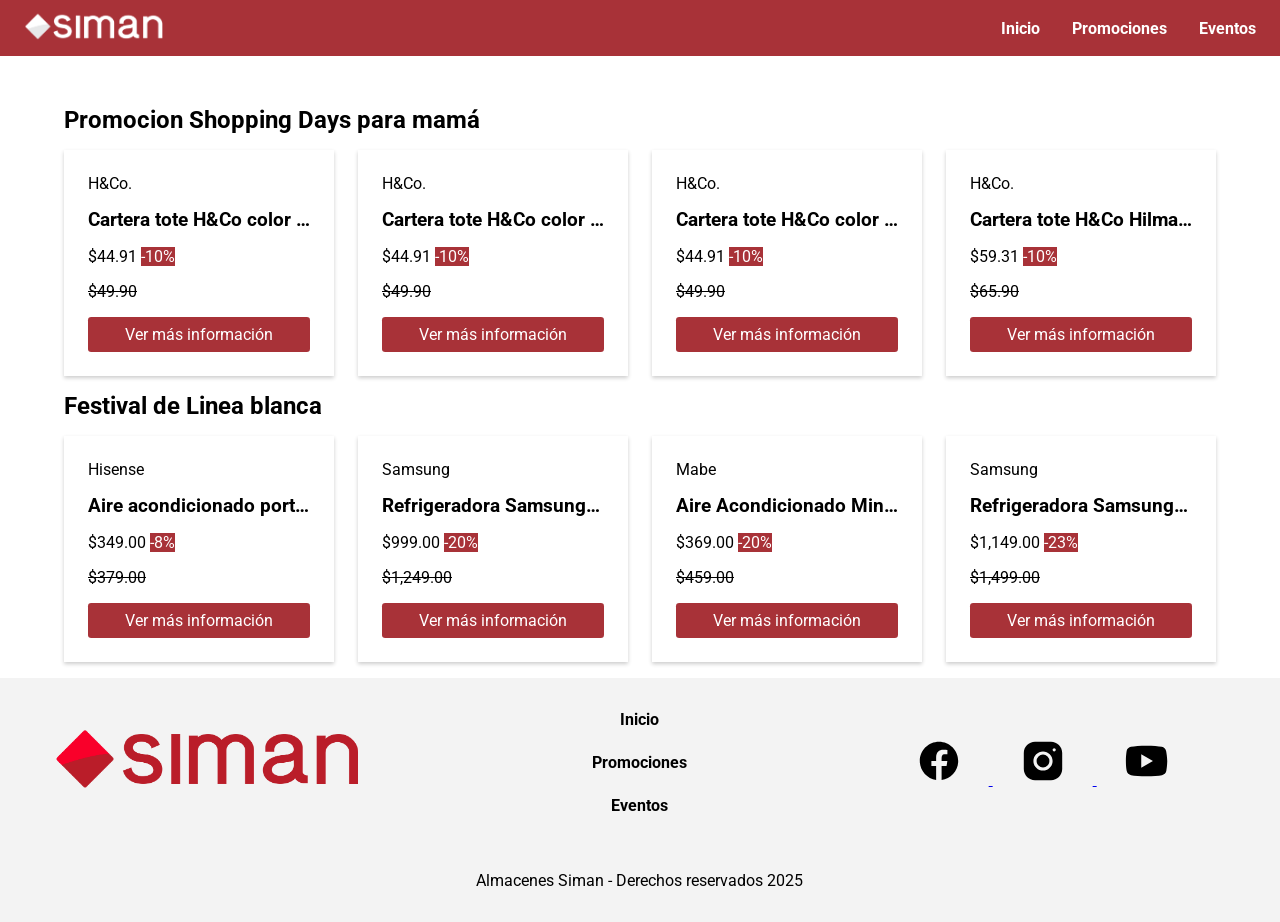
==== promociones.html @ 4c20fcd2 "Apartado promociones funcionando correctamente" ====
<!DOCTYPE html>
<html lang="en">
<head>
    <meta charset="UTF-8">
    <meta name="viewport" content="width=device-width, initial-scale=1.0">
    <title>Promociones - Siman</title>
    <link rel="preconnect" href="https://fonts.googleapis.com">
    <link rel="preconnect" href="https://fonts.gstatic.com" crossorigin>
   
    <link href="https://fonts.googleapis.com/css2?family=Krub:ital,wght@0,200;0,300;0,400;0,500;0,600;0,700;1,200;1,300;1,400;1,500;1,600;1,700&family=Roboto:ital,wght@0,100..900;1,100..900&family=Staatliches&display=swap" rel="stylesheet">
    <link rel="stylesheet" href="/css/style.css">
    
</head>
<body>
    <header class="header">
        <figure>
            <a href="index.html"><img class="header__img" src="/img/logo_siman.png" alt="Logo de Siman"></a>
        </figure>
        <nav>
            <ul class="header__nav">
                <li><a href="/index.html">Inicio</a></li>
                <li><a href="/promociones.html">Promociones</a></li>
                <li><a href="/eventos.html">Eventos</a></li>
            </ul>
        </nav>
    </header>
    <main class="promociones">
        <figure class="promociones__imagenes">
            <a href="#promocion1"><img  src="https://siman.vtexassets.com/assets/vtex.file-manager-graphql/images/10d3866e-780d-4ff4-9b44-32d7856db3ae___f305068f419e68d289090543e8f58491.jpg" alt=""></a>
            <a href="#promocion2"><img src="https://siman.vtexassets.com/assets/vtex.file-manager-graphql/images/e92a4690-eecb-4d82-93f4-673f817ba41b___4211794817fa75a962bf7804fd8b048a.jpg" alt=""></a>
        </figure>
    </main>

    <section class="shoping" id="promocion1">
        <h2>Promocion Shopping Days para mamá</h2>
        <section class="shopping__seccion">
            <div class="shopping__productos">
                <img class="productos__imagen" src="https://siman.vtexassets.com/arquivos/ids/6292632-1600-auto?v=638654078383230000&width=1600&height=auto&aspect=true" alt="">
                <div class="productos__informacion">
                    <p>H&Co.</p>
                    <h3 class="truncar_texto">Cartera tote H&Co color negro para mujer</h3>
                    <p>$44.91 <span>-10%</span></p>
                    <p><s>$49.90</s></p>
                    <a class="productos__boton" href="https://sv.siman.com/cartera-tote-h-co-color-negro-para-dama-104617352/p"> Ver más información</a>
                </div>
                
            </div>
    
            <div class="shopping__productos">
                <img src="https://siman.vtexassets.com/arquivos/ids/5846889-1600-auto?v=638536500880730000&width=1600&height=auto&aspect=true" alt="">
                <div class="productos__informacion">
                    <p>H&Co.</p>
                    <h3 class="truncar_texto">Cartera tote H&Co color khaki para mujer</h3>
                    <p>$44.91 <span>-10%</span></p>
                    <p><s>$49.90</s></p>
                    <a class="productos__boton" href="https://sv.siman.com/cartera-tote-h-co-color-khaki-para-dama-104617353/p"> Ver más información</a>
                </div>
            </div>
    
            <div class="shopping__productos">
                <img src="https://siman.vtexassets.com/arquivos/ids/5846898-1600-auto?v=638536500908030000&width=1600&height=auto&aspect=true" alt="">
                <div class="productos__informacion">
                    <p>H&Co.</p>
                    <h3 class="truncar_texto">Cartera tote H&Co color blanco para mujer</h3>
                    <p>$44.91 <span>-10%</span></p>
                    <p><s>$49.90</s></p>
                    <a class="productos__boton" href="https://sv.siman.com/cartera-tote-h-co-color-blanco-para-dama-104617354/p"> Ver más información</a>
                </div>
            </div>
    
            <div class="shopping__productos">
                <img src="https://siman.vtexassets.com/arquivos/ids/6492261-1600-auto?v=638724931583600000&width=1600&height=auto&aspect=true" alt="">
                <div class="productos__informacion">
                    <p>H&Co.</p>
                    <h3 class="truncar_texto">Cartera tote H&Co Hilma color blanco para mujer</h3>
                    <p>$59.31 <span>-10%</span></p>
                    <p><s>$65.90</s></p>
                    <a class="productos__boton" href="https://sv.siman.com/cartera-tote-h-co-hilma-color-blanco-para-mujer-104815367/p"> Ver más información</a>
                </div>
            </div>
        </section>
        
    </section>

    <section class="shoping" id="promocion2">
        <h2>Festival de Linea blanca</h2>
        <section class="shopping__seccion">
            <div class="shopping__productos">
                <img class="productos__imagen" src="https://siman.vtexassets.com/arquivos/ids/4642859-1600-auto?v=638295416937370000&width=1600&height=auto&aspect=true" alt="">
                <div class="productos__informacion">
                    <p>Hisense</p>
                    <h3 class="truncar_texto">Aire acondicionado portátil Hisense smart 12,000 BTU</h3>
                    <p>$349.00 <span>-8%</span></p>
                    <p><s>$379.00</s></p>
                    <a class="productos__boton" href="https://sv.siman.com/aire-acondicionado-portatil-12000-btu-wifi-104318707/p"> Ver más información</a>
                </div>
                
            </div>
    
            <div class="shopping__productos">
                <img src="https://siman.vtexassets.com/arquivos/ids/3064761-1600-auto?v=637921399229970000&width=1600&height=auto&aspect=true" alt="">
                <div class="productos__informacion">
                    <p>Samsung</p>
                    <h3 class="truncar_texto"> Refrigeradora Samsung 23 PCU Side by Side Digital Inverter </h3>
                    <p>$999.00 <span>-20%</span></p>
                    <p><s>$1,249.00</s></p>
                    <a class="productos__boton" href="https://sv.siman.com/refrigeradora-side-by-side-23pcu-silver-mono-cooling-c-disp-103183606/p"> Ver más información</a>
                </div>
            </div>

            <div class="shopping__productos">
                <img src="https://siman.vtexassets.com/arquivos/ids/4623362-1600-auto?v=638290360557330000&width=1600&height=auto&aspect=true" alt="">
                <div class="productos__informacion">
                    <p>Mabe</p>
                    <h3 class="truncar_texto">Aire Acondicionado Mini Split Mabe 12,000 BTU </h3>
                    <p>$369.00 <span>-20%</span></p>
                    <p><s>$459.00</s></p>
                    <a class="productos__boton" href="https://sv.siman.com/aire-acondicionado-inverter-gas-12-000btu-110-v-104311167/p"> Ver más información</a>
                </div>
            </div>

            <div class="shopping__productos">
                <img src="https://siman.vtexassets.com/arquivos/ids/3771586-1600-auto?v=638066474776630000&width=1600&height=auto&aspect=true" alt="">
                <div class="productos__informacion">
                    <p>Samsung</p>
                    <h3 class="truncar_texto">Refrigeradora Samsung 27 PCU Side by Side Digital Inverter</h3>
                    <p>$1,149.00 <span>-23%</span></p>
                    <p><s>$1,499.00</s></p>
                    <a class="productos__boton" href="https://sv.siman.com/refrigeradora-inverter-27-pcu-102677761/p"> Ver más información</a>
                </div>
    
            
            </div>
        </section>
    </section>

    <footer class="footer">
        <figure>
            <a href="index.html"><img class="footer__img" src="/img/logo_footer.png" alt="Logo de Siman"></a>
        </figure>
        <nav>
            <ul class="footer__nav">
                <li><a href="/index.html">Inicio</a></li>
                <li><a href="/promociones.html">Promociones</a></li>
                <li><a href="/eventos.html">Eventos</a></li>
            </ul>
        </nav>
        <div class="footer__iconos">
            <a href="https://www.facebook.com/simanelsalvador" target="_blank">
                <svg xmlns="http://www.w3.org/2000/svg" x="0px" y="0px" width="100" height="100" viewBox="0 0 30 30">
                    <path d="M15,3C8.373,3,3,8.373,3,15c0,6.016,4.432,10.984,10.206,11.852V18.18h-2.969v-3.154h2.969v-2.099c0-3.475,1.693-5,4.581-5 c1.383,0,2.115,0.103,2.461,0.149v2.753h-1.97c-1.226,0-1.654,1.163-1.654,2.473v1.724h3.593L19.73,18.18h-3.106v8.697 C22.481,26.083,27,21.075,27,15C27,8.373,21.627,3,15,3z"></path>
                </svg>
            </a>
            <a href="https://www.instagram.com/almacenessiman_sv/" target="_blank">
                <svg xmlns="http://www.w3.org/2000/svg" x="0px" y="0px" width="100" height="100" viewBox="0 0 30 30">
                    <path d="M 9.9980469 3 C 6.1390469 3 3 6.1419531 3 10.001953 L 3 20.001953 C 3 23.860953 6.1419531 27 10.001953 27 L 20.001953 27 C 23.860953 27 27 23.858047 27 19.998047 L 27 9.9980469 C 27 6.1390469 23.858047 3 19.998047 3 L 9.9980469 3 z M 22 7 C 22.552 7 23 7.448 23 8 C 23 8.552 22.552 9 22 9 C 21.448 9 21 8.552 21 8 C 21 7.448 21.448 7 22 7 z M 15 9 C 18.309 9 21 11.691 21 15 C 21 18.309 18.309 21 15 21 C 11.691 21 9 18.309 9 15 C 9 11.691 11.691 9 15 9 z M 15 11 A 4 4 0 0 0 11 15 A 4 4 0 0 0 15 19 A 4 4 0 0 0 19 15 A 4 4 0 0 0 15 11 z"></path>
                </svg>
            </a>
            <a href="http://www.youtube.com/user/SimanElSalvador/" target="_blank">
                <svg xmlns="http://www.w3.org/2000/svg" x="0px" y="0px" width="100" height="100" viewBox="0 0 50 50">
                    <path d="M 44.898438 14.5 C 44.5 12.300781 42.601563 10.699219 40.398438 10.199219 C 37.101563 9.5 31 9 24.398438 9 C 17.800781 9 11.601563 9.5 8.300781 10.199219 C 6.101563 10.699219 4.199219 12.199219 3.800781 14.5 C 3.398438 17 3 20.5 3 25 C 3 29.5 3.398438 33 3.898438 35.5 C 4.300781 37.699219 6.199219 39.300781 8.398438 39.800781 C 11.898438 40.5 17.898438 41 24.5 41 C 31.101563 41 37.101563 40.5 40.601563 39.800781 C 42.800781 39.300781 44.699219 37.800781 45.101563 35.5 C 45.5 33 46 29.398438 46.101563 25 C 45.898438 20.5 45.398438 17 44.898438 14.5 Z M 19 32 L 19 18 L 31.199219 25 Z"></path>
                </svg>
            </a>
            
        </div>
        <div class="footer__c">
            <p>Almacenes Siman - Derechos reservados 2025</p>
        </div>
    </footer>
</body>
</html>
---- css/style.css ----
:root{
    --primary-color: #a83238;
    --secondary-color: #f3f3f3;
    --color-blanco: #ffffff;
    --color-negro: #000000;
    --color--active: #c0baba;
    --fuente-principal: "Roboto", sans-serif;
}
*{
    margin: 0;
    padding: 0;
    box-sizing: border-box;
}

.header{
    display: flex;
    flex-direction: column;
    align-items: center;
    background-color: var(--primary-color);
    padding-bottom: .5rem;
}

.header__img{
    height: 3rem;
}


.header__nav{
    display: flex;
    align-items: center;
    gap: 2rem;
    list-style: none;
    height: 100%;
   
   
}

.header__nav a{
    color: var(--color-blanco);
    text-decoration: none;
    font-family: var(--fuente-principal);
    font-weight: bold;   
}

.header__nav a:hover{
    transition: color 0.3s ease;
    color: var(--secondary-color);
}

/*Seccion Hero empieza*/

.hero{
    background-image: url(/img/imagen-hero.jpg);
    height: 35rem;
    background-size: cover;
    background-position: top center;
    background-repeat: no-repeat;
    position: relative;
    text-align: center;
    
    
}
.hero__contenido{
    background-color: rgb( 0 0 0 / 65%);
    position: absolute;
    height: 100%;
    width: 100%;
    display: flex;
    flex-direction: column;
    align-items: center;
    justify-content: center;
    gap: 2rem;
    padding: 2rem;

}

.hero__contenido h1{
    color: #f2f2f2;
    font-family: var(--fuente-principal);
   
    font-size: 2.5rem;
}
.hero__contenido p{
    color: var(--color-blanco);
    font-family: var(--fuente-principal);
    
    font-size: 1rem;
}

.hero__boton{
    background-color: var(--primary-color);
    font-family: var(--fuente-principal);
    padding: .5rem;
    border-radius: .5rem;
    color: var(--color-blanco);
    text-decoration: none;
    font-weight: bold;
    width: 100%;


}

.hero__boton:hover{
    opacity: 0.8;
}

/*Footer inicia*/

.footer{
    background-color: var(--secondary-color);
    font-family: var(--fuente-principal);
    display: flex;
    flex-direction: column;
    align-items:  center;
    padding: 1rem 2rem;
    gap: 1.5rem;
    
}

.footer__nav{
    list-style: none;
    display: flex;
    flex-direction: column;
    align-items: center;
    gap: 1.5rem;
    
    
}

.footer__nav a{
    color: var(--color-negro);
    text-decoration: none;
    font-weight: bold;
    
}
.footer__img{
    height: 2rem;
}

.footer__c{ 
    text-align: center;
    margin-top: 2rem;
}
.footer__iconos{
    text-align: center;
}
.footer__iconos svg{
    height: 3rem;
}

@media (min-width: 768px) {
    .header{
        display: flex;
        justify-content: space-between;
        flex-direction: row;
        height: 3.5rem;
        padding: 0 1.5rem;
    }
    
    .hero{
        height: 42rem;
    }
    
    .hero__boton{
        padding: 1rem;
        width: auto;

    }
    .footer{
        display: grid;
        grid-template-columns: repeat(3, 1fr);
        padding: 2rem 3rem;
    }
    
    .footer__c{
        grid-column: 1 / 4;

    }
    .footer__img{
        height: 5rem;
    }
    
}

.promociones__imagenes{
    width: 90%;
    margin: 1rem auto;
    display: flex;
    flex-direction: column;
    gap: 1rem;
    
}
.promociones__imagenes img{
    max-width: 100%;
    border-radius: .5rem;
    transition: transform 0.4s ease;
}

.promociones__imagenes img:hover{
    transform: scale(1.02);
}

@media (min-width: 768px) {
    .promociones__imagenes{
        display: flex;
        flex-direction: row;
        gap: 1rem;
    }
    
}

.shoping{
    width: 90%;
    margin: 0 auto;
    font-family: var(--fuente-principal);
}
.shopping__seccion{
    display: grid;
    grid-template-columns: repeat(2, 1fr);
    margin: 1rem auto;
    gap: 1.5rem;
}
@media (min-width: 1024px) {
    .shopping__seccion{
        grid-template-columns: repeat(4, 1fr);
    }
    
}
@media (max-width: 468px) {
    .shopping__seccion{
        grid-template-columns: 1fr;
    }
}

.shopping__productos{
    display: flex;
    flex-direction: column;
    overflow: hidden;
    padding: 1.5rem;
    box-shadow: 0px 2px 4px rgba(0, 0, 0, 0.2);
    
}
.shopping__productos img{
    transition: transform 0.3s ease;
    width: 100%;

}

.productos__boton{
    width: 100%;
    background-color: var(--primary-color);
    color: var(--color-blanco);
    text-decoration: none;
    border-radius: .2rem;
    padding: .5rem;
    text-align: center;

}

.productos__boton:hover{
    background-color: #812429;
}

.shopping__productos img:hover{
    transform: scale(1.05);
}
.productos__informacion{
    display: flex;
    flex-direction: column;
    width: 100%;
    gap: 1rem;
}

.productos__informacion span{
    color: var(--color-blanco);
    background-color: var(--primary-color);
}


.truncar_texto {
    white-space: nowrap; 
    overflow: hidden; 
    text-overflow: ellipsis; 
}
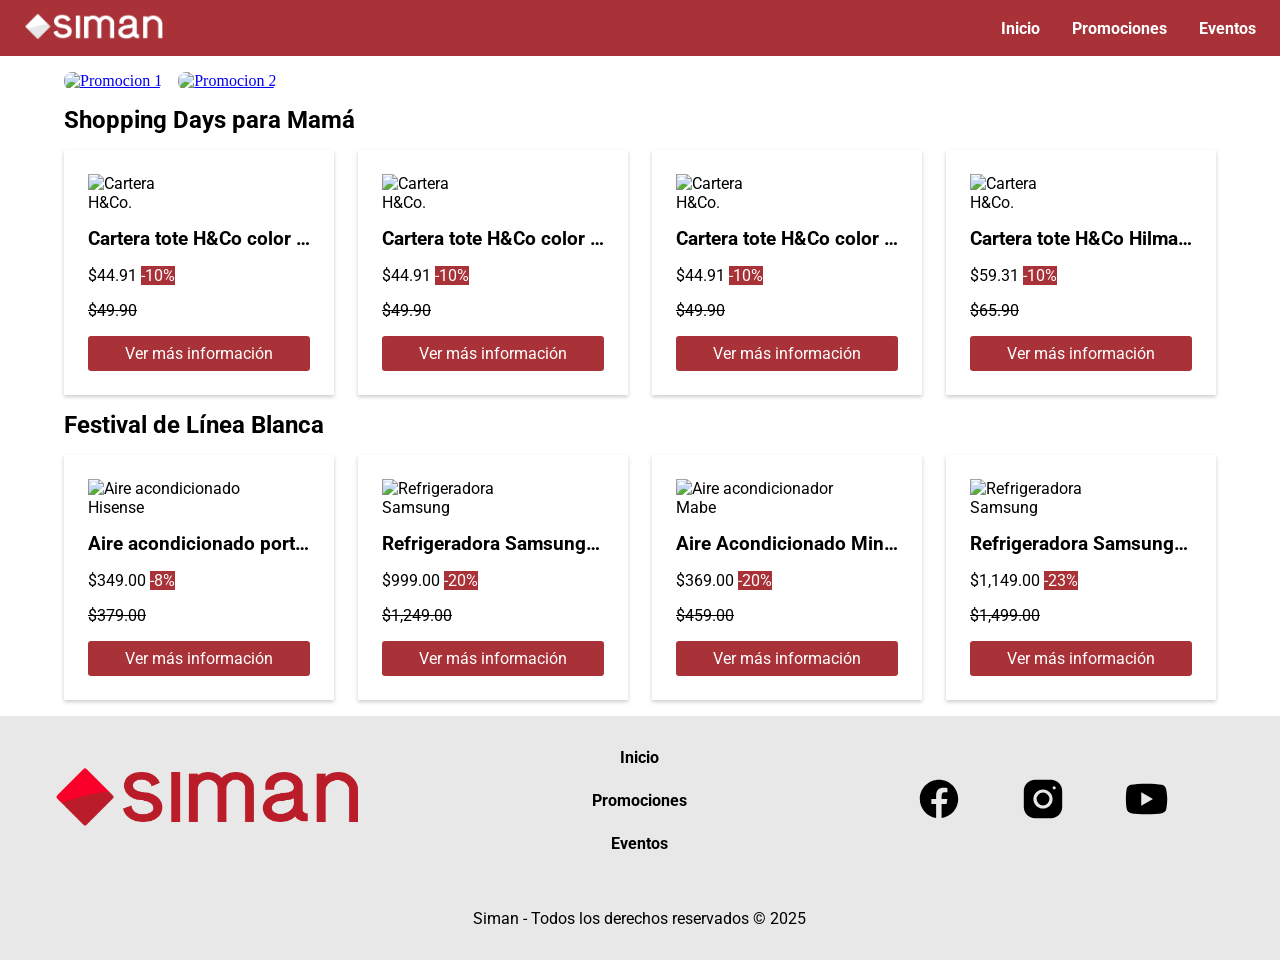
==== commit 0246ec2c: "Eventos agregado y modificaciones" ====
--- a/promociones.html
+++ b/promociones.html
@@ -3,10 +3,10 @@
 <head>
     <meta charset="UTF-8">
     <meta name="viewport" content="width=device-width, initial-scale=1.0">
+    <link rel="icon" href="https://play-lh.googleusercontent.com/WBK1BwpZzqN3yZf65dN2cYrm3wLuJIV5GIpBmjJiWHxeYqwygYgGdM96w_m23dv3eA" type="image/x-icon">
     <title>Promociones - Siman</title>
     <link rel="preconnect" href="https://fonts.googleapis.com">
     <link rel="preconnect" href="https://fonts.gstatic.com" crossorigin>
-   
     <link href="https://fonts.googleapis.com/css2?family=Krub:ital,wght@0,200;0,300;0,400;0,500;0,600;0,700;1,200;1,300;1,400;1,500;1,600;1,700&family=Roboto:ital,wght@0,100..900;1,100..900&family=Staatliches&display=swap" rel="stylesheet">
     <link rel="stylesheet" href="/css/style.css">
     
@@ -24,18 +24,19 @@
             </ul>
         </nav>
     </header>
+
     <main class="promociones">
         <figure class="promociones__imagenes">
-            <a href="#promocion1"><img  src="https://siman.vtexassets.com/assets/vtex.file-manager-graphql/images/10d3866e-780d-4ff4-9b44-32d7856db3ae___f305068f419e68d289090543e8f58491.jpg" alt=""></a>
-            <a href="#promocion2"><img src="https://siman.vtexassets.com/assets/vtex.file-manager-graphql/images/e92a4690-eecb-4d82-93f4-673f817ba41b___4211794817fa75a962bf7804fd8b048a.jpg" alt=""></a>
+            <a href="#promocion1"><img  src="https://siman.vtexassets.com/assets/vtex.file-manager-graphql/images/10d3866e-780d-4ff4-9b44-32d7856db3ae___f305068f419e68d289090543e8f58491.jpg" alt="Promocion 1"></a>
+            <a href="#promocion2"><img src="https://siman.vtexassets.com/assets/vtex.file-manager-graphql/images/e92a4690-eecb-4d82-93f4-673f817ba41b___4211794817fa75a962bf7804fd8b048a.jpg" alt="Promocion 2"></a>
         </figure>
     </main>
 
     <section class="shoping" id="promocion1">
-        <h2>Promocion Shopping Days para mamá</h2>
+        <h2>Shopping Days para Mamá</h2>
         <section class="shopping__seccion">
             <div class="shopping__productos">
-                <img class="productos__imagen" src="https://siman.vtexassets.com/arquivos/ids/6292632-1600-auto?v=638654078383230000&width=1600&height=auto&aspect=true" alt="">
+                <img class="productos__imagen" src="https://siman.vtexassets.com/arquivos/ids/6292632-1600-auto?v=638654078383230000&width=1600&height=auto&aspect=true" alt="Cartera">
                 <div class="productos__informacion">
                     <p>H&Co.</p>
                     <h3 class="truncar_texto">Cartera tote H&Co color negro para mujer</h3>
@@ -43,11 +44,10 @@
                     <p><s>$49.90</s></p>
                     <a class="productos__boton" href="https://sv.siman.com/cartera-tote-h-co-color-negro-para-dama-104617352/p"> Ver más información</a>
                 </div>
-                
             </div>
     
             <div class="shopping__productos">
-                <img src="https://siman.vtexassets.com/arquivos/ids/5846889-1600-auto?v=638536500880730000&width=1600&height=auto&aspect=true" alt="">
+                <img src="https://siman.vtexassets.com/arquivos/ids/5846889-1600-auto?v=638536500880730000&width=1600&height=auto&aspect=true" alt="Cartera">
                 <div class="productos__informacion">
                     <p>H&Co.</p>
                     <h3 class="truncar_texto">Cartera tote H&Co color khaki para mujer</h3>
@@ -58,7 +58,7 @@
             </div>
     
             <div class="shopping__productos">
-                <img src="https://siman.vtexassets.com/arquivos/ids/5846898-1600-auto?v=638536500908030000&width=1600&height=auto&aspect=true" alt="">
+                <img src="https://siman.vtexassets.com/arquivos/ids/5846898-1600-auto?v=638536500908030000&width=1600&height=auto&aspect=true" alt="Cartera">
                 <div class="productos__informacion">
                     <p>H&Co.</p>
                     <h3 class="truncar_texto">Cartera tote H&Co color blanco para mujer</h3>
@@ -69,7 +69,7 @@
             </div>
     
             <div class="shopping__productos">
-                <img src="https://siman.vtexassets.com/arquivos/ids/6492261-1600-auto?v=638724931583600000&width=1600&height=auto&aspect=true" alt="">
+                <img src="https://siman.vtexassets.com/arquivos/ids/6492261-1600-auto?v=638724931583600000&width=1600&height=auto&aspect=true" alt="Cartera">
                 <div class="productos__informacion">
                     <p>H&Co.</p>
                     <h3 class="truncar_texto">Cartera tote H&Co Hilma color blanco para mujer</h3>
@@ -79,14 +79,13 @@
                 </div>
             </div>
         </section>
-        
     </section>
 
     <section class="shoping" id="promocion2">
-        <h2>Festival de Linea blanca</h2>
+        <h2>Festival de Línea Blanca</h2>
         <section class="shopping__seccion">
             <div class="shopping__productos">
-                <img class="productos__imagen" src="https://siman.vtexassets.com/arquivos/ids/4642859-1600-auto?v=638295416937370000&width=1600&height=auto&aspect=true" alt="">
+                <img class="productos__imagen" src="https://siman.vtexassets.com/arquivos/ids/4642859-1600-auto?v=638295416937370000&width=1600&height=auto&aspect=true" alt="Aire acondicionado">
                 <div class="productos__informacion">
                     <p>Hisense</p>
                     <h3 class="truncar_texto">Aire acondicionado portátil Hisense smart 12,000 BTU</h3>
@@ -94,14 +93,13 @@
                     <p><s>$379.00</s></p>
                     <a class="productos__boton" href="https://sv.siman.com/aire-acondicionado-portatil-12000-btu-wifi-104318707/p"> Ver más información</a>
                 </div>
-                
             </div>
     
             <div class="shopping__productos">
-                <img src="https://siman.vtexassets.com/arquivos/ids/3064761-1600-auto?v=637921399229970000&width=1600&height=auto&aspect=true" alt="">
+                <img src="https://siman.vtexassets.com/arquivos/ids/3064761-1600-auto?v=637921399229970000&width=1600&height=auto&aspect=true" alt="Refrigeradora">
                 <div class="productos__informacion">
                     <p>Samsung</p>
-                    <h3 class="truncar_texto"> Refrigeradora Samsung 23 PCU Side by Side Digital Inverter </h3>
+                    <h3 class="truncar_texto">Refrigeradora Samsung 23 PCU Side by Side Digital Inverter</h3>
                     <p>$999.00 <span>-20%</span></p>
                     <p><s>$1,249.00</s></p>
                     <a class="productos__boton" href="https://sv.siman.com/refrigeradora-side-by-side-23pcu-silver-mono-cooling-c-disp-103183606/p"> Ver más información</a>
@@ -109,7 +107,7 @@
             </div>
 
             <div class="shopping__productos">
-                <img src="https://siman.vtexassets.com/arquivos/ids/4623362-1600-auto?v=638290360557330000&width=1600&height=auto&aspect=true" alt="">
+                <img src="https://siman.vtexassets.com/arquivos/ids/4623362-1600-auto?v=638290360557330000&width=1600&height=auto&aspect=true" alt="Aire acondicionador">
                 <div class="productos__informacion">
                     <p>Mabe</p>
                     <h3 class="truncar_texto">Aire Acondicionado Mini Split Mabe 12,000 BTU </h3>
@@ -120,7 +118,7 @@
             </div>
 
             <div class="shopping__productos">
-                <img src="https://siman.vtexassets.com/arquivos/ids/3771586-1600-auto?v=638066474776630000&width=1600&height=auto&aspect=true" alt="">
+                <img src="https://siman.vtexassets.com/arquivos/ids/3771586-1600-auto?v=638066474776630000&width=1600&height=auto&aspect=true" alt="Refrigeradora">
                 <div class="productos__informacion">
                     <p>Samsung</p>
                     <h3 class="truncar_texto">Refrigeradora Samsung 27 PCU Side by Side Digital Inverter</h3>
@@ -128,8 +126,6 @@
                     <p><s>$1,499.00</s></p>
                     <a class="productos__boton" href="https://sv.siman.com/refrigeradora-inverter-27-pcu-102677761/p"> Ver más información</a>
                 </div>
-    
-            
             </div>
         </section>
     </section>
@@ -161,10 +157,9 @@
                     <path d="M 44.898438 14.5 C 44.5 12.300781 42.601563 10.699219 40.398438 10.199219 C 37.101563 9.5 31 9 24.398438 9 C 17.800781 9 11.601563 9.5 8.300781 10.199219 C 6.101563 10.699219 4.199219 12.199219 3.800781 14.5 C 3.398438 17 3 20.5 3 25 C 3 29.5 3.398438 33 3.898438 35.5 C 4.300781 37.699219 6.199219 39.300781 8.398438 39.800781 C 11.898438 40.5 17.898438 41 24.5 41 C 31.101563 41 37.101563 40.5 40.601563 39.800781 C 42.800781 39.300781 44.699219 37.800781 45.101563 35.5 C 45.5 33 46 29.398438 46.101563 25 C 45.898438 20.5 45.398438 17 44.898438 14.5 Z M 19 32 L 19 18 L 31.199219 25 Z"></path>
                 </svg>
             </a>
-            
         </div>
         <div class="footer__c">
-            <p>Almacenes Siman - Derechos reservados 2025</p>
+            <p>Siman - Todos los derechos reservados © 2025</p>
         </div>
     </footer>
 </body>
--- a/css/style.css
+++ b/css/style.css
@@ -1,11 +1,13 @@
 :root{
     --primary-color: #a83238;
     --secondary-color: #f3f3f3;
+    --tertiary-color: #e8e8e8;
     --color-blanco: #ffffff;
     --color-negro: #000000;
-    --color--active: #c0baba;
     --fuente-principal: "Roboto", sans-serif;
-}
+    --fuente-secundaria: "krub", sans-serif;
+}
+
 *{
     margin: 0;
     padding: 0;
@@ -47,7 +49,7 @@
     color: var(--secondary-color);
 }
 
-/*Seccion Hero empieza*/
+/*Empieza seccion Inicio*/
 
 .hero{
     background-image: url(/img/imagen-hero.jpg);
@@ -57,9 +59,8 @@
     background-repeat: no-repeat;
     position: relative;
     text-align: center;
-    
-    
-}
+}
+
 .hero__contenido{
     background-color: rgb( 0 0 0 / 65%);
     position: absolute;
@@ -71,7 +72,6 @@
     justify-content: center;
     gap: 2rem;
     padding: 2rem;
-
 }
 
 .hero__contenido h1{
@@ -83,7 +83,6 @@
 .hero__contenido p{
     color: var(--color-blanco);
     font-family: var(--fuente-principal);
-    
     font-size: 1rem;
 }
 
@@ -96,25 +95,104 @@
     text-decoration: none;
     font-weight: bold;
     width: 100%;
-
-
 }
 
 .hero__boton:hover{
-    opacity: 0.8;
-}
+    background-color: #812429;
+}
+
+.suscripcion{
+    width: 90%;
+    margin: 1rem auto;
+    padding: 2rem 0;
+    background-color: var(--secondary-color);
+    font-family: var(--fuente-principal);
+    display: flex;
+    flex-direction: column;
+    gap: 2rem;
+}
+
+.suscripcion__info{
+    width: 90%;
+    margin: 0 auto;
+    text-align: center;
+    display: flex;
+    flex-direction: column;
+    gap: 1rem;
+}
+
+.suscripcion__formulario{
+    width: 90%;
+    margin: 0 auto;
+    overflow: hidden;
+}
+
+.formulario__campos{
+    width: 100%;
+    padding: 2rem;
+    display: flex;
+    gap: 1.2rem;
+    flex-direction: column;
+    justify-content: space-between;
+    
+}
+
+.formulario__campos input{
+    padding: .5rem;
+    border-radius: .2rem;
+    border: none;
+    width: 100%;
+}
+
+.suscripcion__boton .boton{
+    display: flex;
+    justify-content: center;
+    width: 100%;
+    
+}
+
+.boton:hover{
+    background-color: #812429;
+}
+
+.suscripcion__boton a{
+    color: var(--color-blanco);
+    font-weight: bold;
+    background-color: var(--primary-color);
+    padding: .5rem;
+    border-radius: .3rem;
+    text-decoration: none;
+
+    
+}
+
+@media (min-width: 1024px) {
+    .suscripcion, 
+    .suscripcion__info,
+    .suscripcion__formulario{
+        width: 70%;
+    }
+    .formulario__campos input{
+        width: 50%;
+    }
+    .suscripcion__boton .boton{
+        display: inline;
+        
+    }
+}
+/*Seccion Inicio termina*/
 
 /*Footer inicia*/
 
 .footer{
-    background-color: var(--secondary-color);
+    background-color: var(--tertiary-color);
     font-family: var(--fuente-principal);
     display: flex;
     flex-direction: column;
     align-items:  center;
     padding: 1rem 2rem;
     gap: 1.5rem;
-    
+
 }
 
 .footer__nav{
@@ -123,16 +201,14 @@
     flex-direction: column;
     align-items: center;
     gap: 1.5rem;
-    
-    
 }
 
 .footer__nav a{
     color: var(--color-negro);
     text-decoration: none;
     font-weight: bold;
-    
-}
+}
+
 .footer__img{
     height: 2rem;
 }
@@ -141,12 +217,20 @@
     text-align: center;
     margin-top: 2rem;
 }
+
 .footer__iconos{
     text-align: center;
 }
+
+.footer__iconos a{
+    text-decoration: none;
+}
+
 .footer__iconos svg{
     height: 3rem;
 }
+
+/*Footer termina*/
 
 @media (min-width: 768px) {
     .header{
@@ -156,7 +240,6 @@
         height: 3.5rem;
         padding: 0 1.5rem;
     }
-    
     .hero{
         height: 42rem;
     }
@@ -171,7 +254,6 @@
         grid-template-columns: repeat(3, 1fr);
         padding: 2rem 3rem;
     }
-    
     .footer__c{
         grid-column: 1 / 4;
 
@@ -179,8 +261,9 @@
     .footer__img{
         height: 5rem;
     }
-    
-}
+}
+
+/*Seccion de promociones inicia*/
 
 .promociones__imagenes{
     width: 90%;
@@ -188,8 +271,8 @@
     display: flex;
     flex-direction: column;
     gap: 1rem;
-    
-}
+}
+
 .promociones__imagenes img{
     max-width: 100%;
     border-radius: .5rem;
@@ -276,9 +359,63 @@
     background-color: var(--primary-color);
 }
 
-
 .truncar_texto {
     white-space: nowrap; 
     overflow: hidden; 
     text-overflow: ellipsis; 
-}+}
+
+/*Seccion promociones finaliza*/
+
+/*Seccion eventos inicia*/
+
+.eventos{
+    width: 90%;
+    margin: .8rem auto;
+    border-radius: .5rem;
+    background-color: var(--secondary-color);
+    font-family: var(--fuente-principal);
+    padding: 3rem;
+    display: flex;
+    flex-direction: column;
+    gap: 2rem;
+}
+
+
+@media (min-width: 1024px) {
+    .eventos{
+        width: 80%;
+        
+    }
+}
+
+@media (max-width: 468px) {
+    .eventos{
+        width: 100%;
+    }
+}
+
+.eventos__contenedor{
+    display: flex;
+    flex-direction: column;
+    gap: 3rem;
+}
+
+.eventos__contenedor img{
+    width: 100%;
+    border-radius: .5rem;
+}
+
+.eventos__articulos{
+    display: flex;
+    flex-direction: column;
+    gap: 1rem;
+}
+.eventos__informacion{
+    display: flex;
+    flex-direction: column;
+    gap: 1rem;
+    font-family: var(--fuente-secundaria);
+}
+
+/*Seccion eventos termina*/
